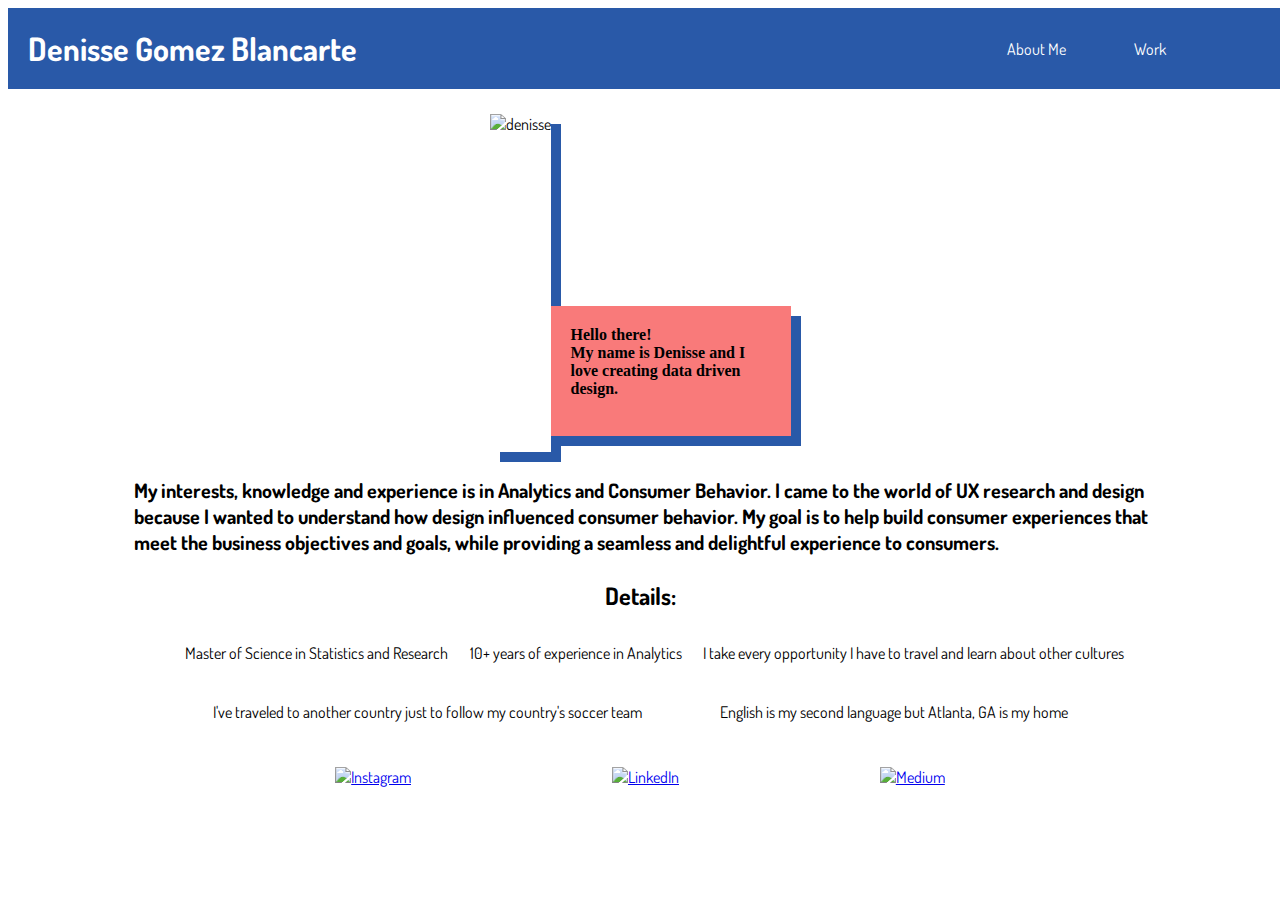
==== Unit_16_Homework_1/index.html @ d4d1ec81 "Homework16_1" ====
<!DOCTYPE html>
<html>
    <head>
        <title>Denisse Gomez Blancarte</title>
        <link rel="stylesheet" type="text/css" href="css/style.css">
        <link href="https://fonts.googleapis.com/css?family=Crafty+Girls|Dosis&display=swap" rel="stylesheet">
    </head>
    <body>
    <!--Start main content area-->
        <div class="main">  
        </div>
        <!--Primary navigation-->
        <nav class="topnav">
            <h1>Denisse Gomez Blancarte</h1>
            <ul>
                <li>About Me</li>
                <li>Work</li>
            </ul>
        </nav>
    <!--Boxes-->
        <div class="me">
            <img class="mypic" src="/Users/gomezden/Desktop/GATECH/Git/HW-MyFirstLayout/Unit_16_Homework_1/images/denissepic.jpeg"alt="denisse">
            <div class="shortdescription">
                <p>Hello there!<br>My name is Denisse and I love creating data driven design.</p>
            </div>
        </div>
    <!--Main Content-->
        <div class="description">
         <p>My interests, knowledge and experience is in Analytics and Consumer Behavior. I came to the world of UX research and design because I wanted to understand how design influenced consumer behavior. My goal is to help build consumer experiences that meet the business objectives and goals, while providing a seamless and delightful experience to consumers.</p>
        <h2>Details:</h2>
        <ul>
            <div class= "row1">
                <li>Master of Science in Statistics and Research</li> <br>
                <li>10+ years of experience in Analytics</li> <br>
                <li>I take every opportunity I have to travel and learn about other cultures</li> <br>
            </div>
            <div class= "row2">
                <li>I've traveled to another country just to follow my country's soccer team</li> <br>
                <li>English is my second language but Atlanta, GA is my home</li> <br>
            </div>
            </ul>
        </div>
    <!-- Icons -->
    <div class="Icons">
        <a href="https://www.instagram.com/gbdenisse/"><img src="/Users/gomezden/Desktop/GATECH/Git/HW-MyFirstLayout/Unit_16_Homework_1/images/instagram.svg" alt="Instagram" id="instagram"></a>

        <a href="https://www.linkedin.com/in/denisse-gomez-blancarte-44965a7/"><img src="/Users/gomezden/Desktop/GATECH/Git/HW-MyFirstLayout/Unit_16_Homework_1/images/linkedin.svg" alt="LinkedIn" id="linkedin"></a>

        <a href="https://medium.com/@gbdenisse"><img src="/Users/gomezden/Desktop/GATECH/Git/HW-MyFirstLayout/Unit_16_Homework_1/images/medium.svg" alt="Medium" id="medium"></a>

    </div>
    </body>
</html>
---- Unit_16_Homework_1/css/style.css ----
html {
    font-family: 'Dosis', sans-serif; /* Setting the overall page font to Dosis */
}
/* Primary navigation styles */
.topnav {
    display: flex;
    background-color: #2959A8; 
    color: #ffffff;
    padding:10px;
    width: 100%;
}
    .topnav h1{
        display:flex;
        justify-content: flex-start;
        align-items: center;
        width:75%;
        margin: 0;
        padding: 10px;
    }
    .topnav ul {
        display: flex;
        margin: 0;
        padding: 10px;
        width:25%;
    }
    .topnav li{
        display: flex;
        justify-content: flex-end;
        align-items: center;
        margin:0;
        width:100px;
        list-style-type: none;
    }
/* Boxes Styling */
.me{ 
    padding:25px;
    display: flex;
    flex-direction: row;
    justify-content: center;
}
    .mypic{
      display: flex;
      max-width: 250px;
      box-shadow: 10px 10px #2959A8;
      
    }
    .shortdescription p{
        width: 200px;
        height:90px;
        background-color: #F97A7A;
        box-shadow: 10px 10px #2959A8;
        margin-top: 80%;
        padding:20px;
        font-weight: bolder;
        font-family: 'Crafty Girls', cursive;
    }
/*Main Content */
.description p{
    display:flex;
    flex-wrap: wrap;
    margin: 0 8% 0 10%;
    font-size: 20px;
    font-weight: bold; 
  }
  .description h2{
    display:flex;
    flex-direction: row;
    justify-content: center;
    margin: 2% 10% 0 10%;
  }
  .description ul{
    display:flex;
    flex-direction: column;
    margin:1% 10% 0 10%;
  }
   .description li{
    display: flex;
    list-style-type: none;
    justify-content: space-evenly;
    text-align: center;
    }
    .row1 {
    display:flex;
    flex-direction: row;
    justify-content: space-evenly;
    margin: 2% 0 2% 0;
    }
    .row2 {
    display:flex;
    flex-direction: row;
    justify-content: space-evenly;
    margin: 2% 0 2% 0;
    }
.Icons{
    display: flex;
    justify-content: space-evenly;
    margin: 2% 10% 0 10%;
}
    #instagram {
        width: 44px;
        height: 44px;
    }
    #linkedin {
        width: 44px;
        height: 44px;
    }
    #medium {
        width: 44px;
        height: 44px;
    }
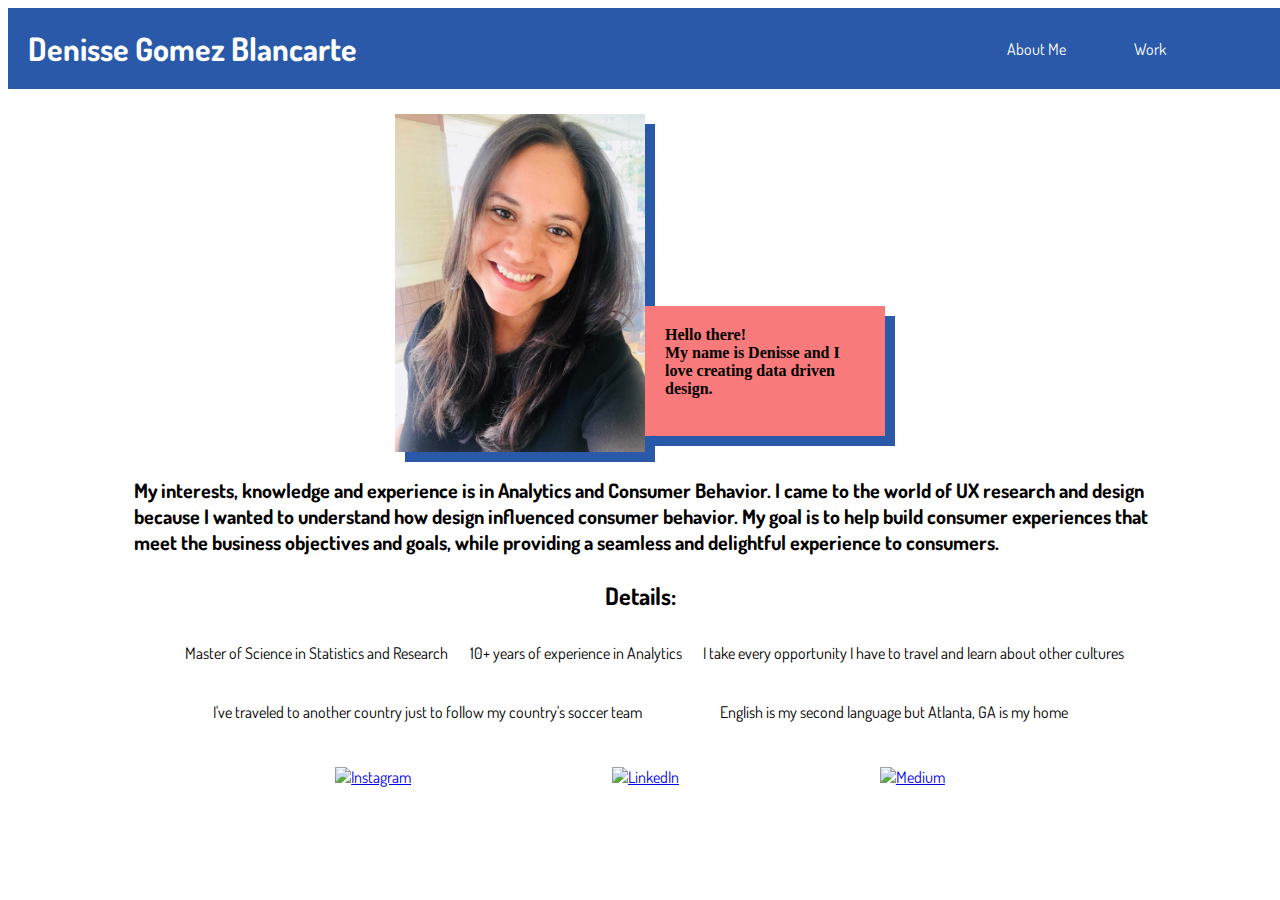
==== commit 1b0267e9: "Update index.html" ====
--- a/Unit_16_Homework_1/index.html
+++ b/Unit_16_Homework_1/index.html
@@ -19,7 +19,7 @@
         </nav>
     <!--Boxes-->
         <div class="me">
-            <img class="mypic" src="/Users/gomezden/Desktop/GATECH/Git/HW-MyFirstLayout/Unit_16_Homework_1/images/denissepic.jpeg"alt="denisse">
+            <img class="mypic" src="images/denissepic.jpeg"alt="denisse">
             <div class="shortdescription">
                 <p>Hello there!<br>My name is Denisse and I love creating data driven design.</p>
             </div>
@@ -50,4 +50,4 @@
 
     </div>
     </body>
-</html>+</html>
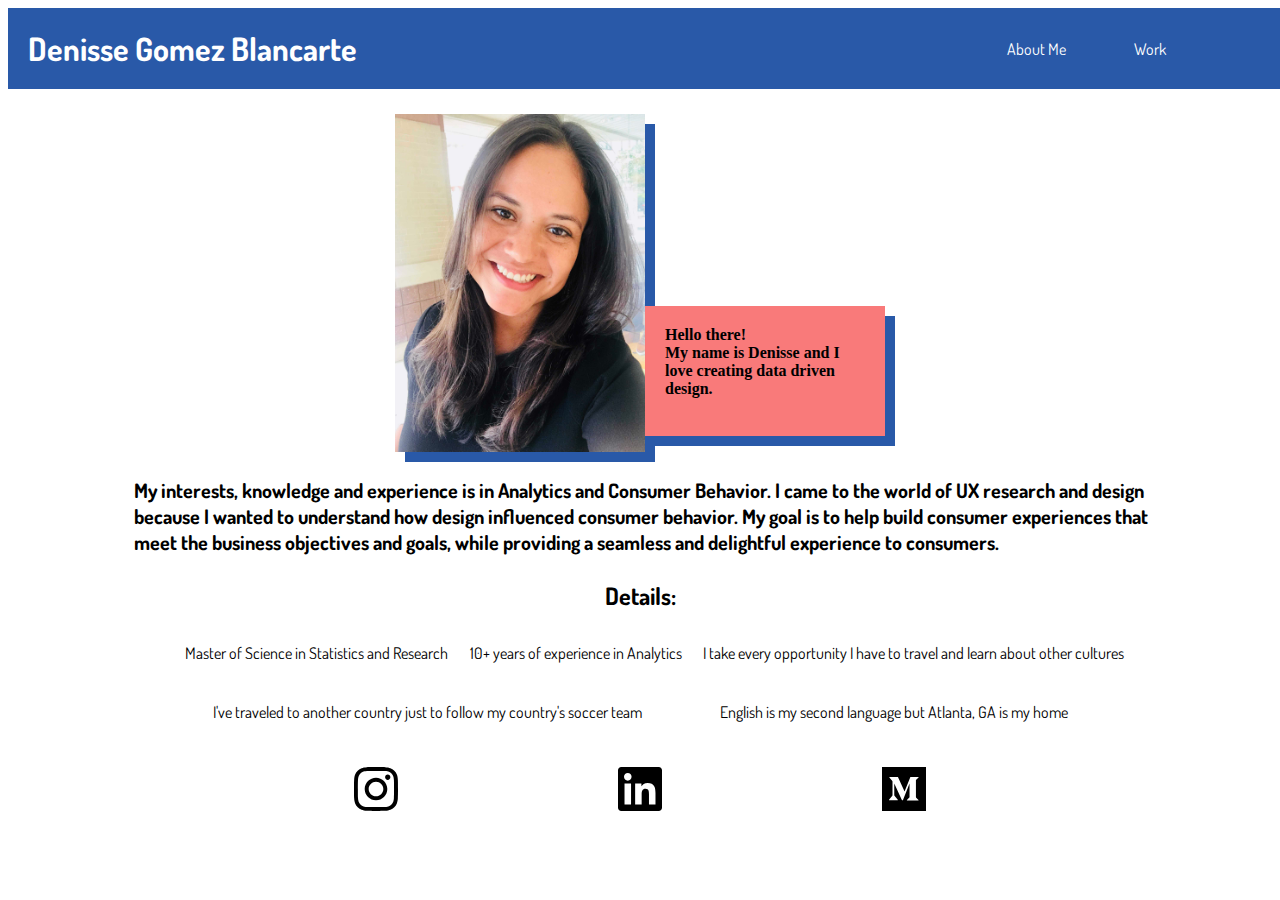
==== commit 73305567: "Update index.html" ====
--- a/Unit_16_Homework_1/index.html
+++ b/Unit_16_Homework_1/index.html
@@ -42,11 +42,11 @@
         </div>
     <!-- Icons -->
     <div class="Icons">
-        <a href="https://www.instagram.com/gbdenisse/"><img src="/Users/gomezden/Desktop/GATECH/Git/HW-MyFirstLayout/Unit_16_Homework_1/images/instagram.svg" alt="Instagram" id="instagram"></a>
+        <a href="https://www.instagram.com/gbdenisse/"><img src="images/instagram.svg" alt="Instagram" id="instagram"></a>
 
-        <a href="https://www.linkedin.com/in/denisse-gomez-blancarte-44965a7/"><img src="/Users/gomezden/Desktop/GATECH/Git/HW-MyFirstLayout/Unit_16_Homework_1/images/linkedin.svg" alt="LinkedIn" id="linkedin"></a>
+        <a href="https://www.linkedin.com/in/denisse-gomez-blancarte-44965a7/"><img src="images/linkedin.svg" alt="LinkedIn" id="linkedin"></a>
 
-        <a href="https://medium.com/@gbdenisse"><img src="/Users/gomezden/Desktop/GATECH/Git/HW-MyFirstLayout/Unit_16_Homework_1/images/medium.svg" alt="Medium" id="medium"></a>
+        <a href="https://medium.com/@gbdenisse"><img src="images/medium.svg" alt="Medium" id="medium"></a>
 
     </div>
     </body>
